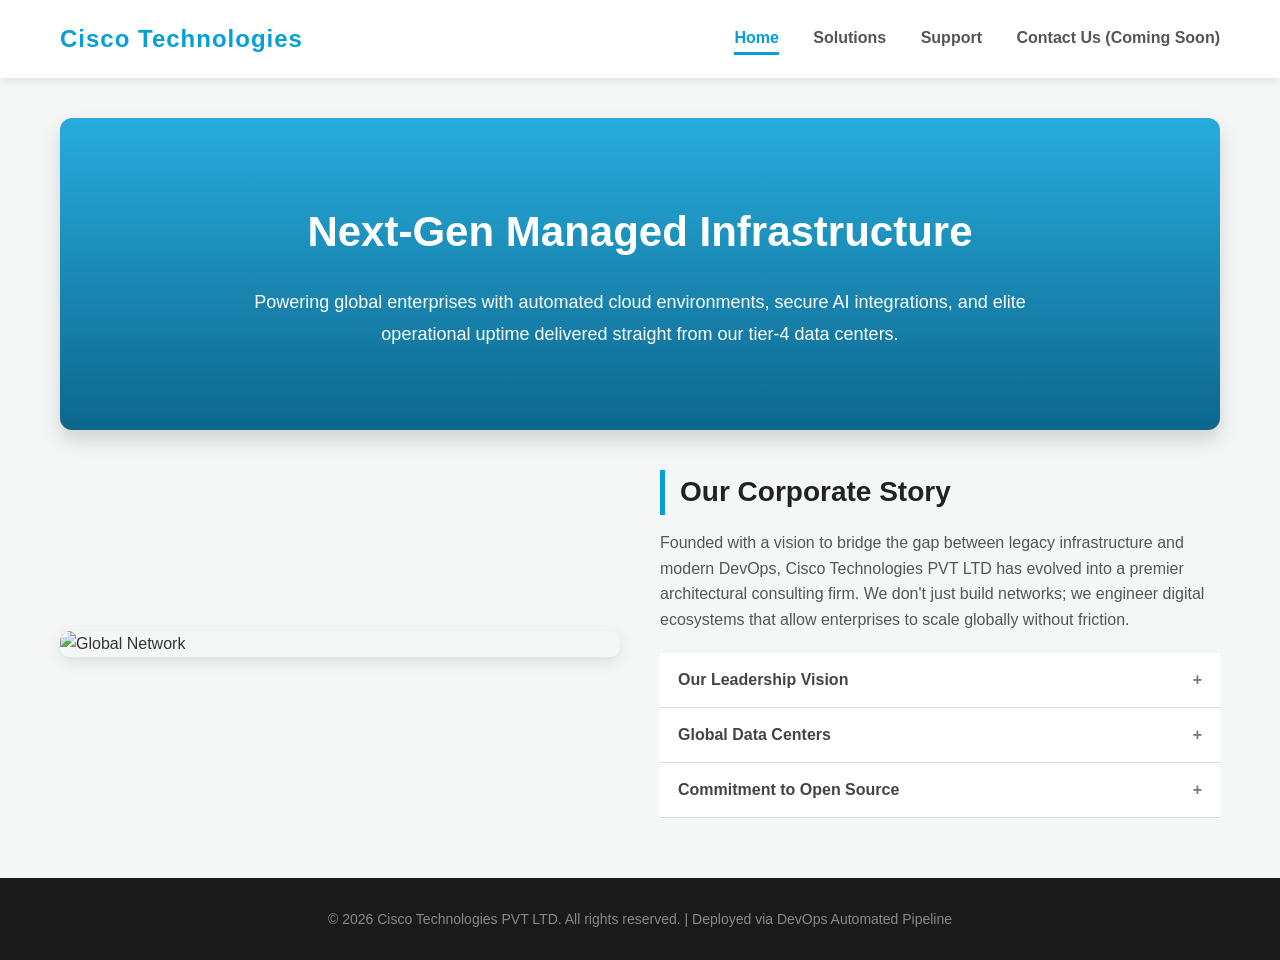
==== index.html @ 7c7de649 "Phase 2: Built Python API and wired frontend to database" ====
<!DOCTYPE html>
<html lang="en">
<head>
    <meta charset="UTF-8">
    <meta name="viewport" content="width=device-width, initial-scale=1.0">
    <title>Cisco Technologies | Global Enterprise Infrastructure</title>
    <style>
        /* Base Reset and Typography */
        * { margin: 0; padding: 0; box-sizing: border-box; }
        body { font-family: 'Segoe UI', Tahoma, Geneva, Verdana, sans-serif; background-color: #f4f7f6; color: #333; line-height: 1.6; }

        /* Header & Navigation Styling */
        header { background-color: #ffffff; box-shadow: 0 2px 10px rgba(0,0,0,0.1); position: sticky; top: 0; z-index: 1000; }
        .nav-container { max-width: 1200px; margin: 0 auto; display: flex; justify-content: space-between; align-items: center; padding: 20px; }
        .logo { font-size: 24px; font-weight: 800; color: #049fd9; letter-spacing: 1px; }
        nav .nav-btn { background: none; border: none; font-size: 16px; font-weight: 600; color: #555; margin-left: 30px; cursor: pointer; padding: 5px 0; transition: all 0.3s; }
        nav .nav-btn:hover, nav .nav-btn.active { color: #049fd9; border-bottom: 3px solid #049fd9; }

        /* Main Content Containment */
        main { max-width: 1200px; margin: 40px auto; padding: 0 20px; min-height: 70vh; }
        .tab-content { display: none; animation: fadeIn 0.4s ease-in-out; }
        .tab-content.active { display: block; }
        @keyframes fadeIn { from { opacity: 0; transform: translateY(10px); } to { opacity: 1; transform: translateY(0); } }

        /* Advanced Hero Section */
        .hero { 
            background: linear-gradient(rgba(4, 159, 217, 0.85), rgba(0, 95, 135, 0.95)), url('https://images.unsplash.com/photo-1558494949-ef010cbdcc31?auto=format&fit=crop&q=80&w=2000') center/cover; 
            color: white; padding: 80px 40px; border-radius: 12px; text-align: center; margin-bottom: 40px; box-shadow: 0 10px 20px rgba(0,0,0,0.15);
        }
        .hero h1 { font-size: 42px; margin-bottom: 20px; font-weight: 700; }
        .hero p { font-size: 18px; max-width: 800px; margin: 0 auto; line-height: 1.8; }

        /* Story Section (Home) */
        .story-section { display: grid; grid-template-columns: 1fr 1fr; gap: 40px; align-items: center; margin-bottom: 40px; }
        .story-img { width: 100%; border-radius: 10px; box-shadow: 0 5px 15px rgba(0,0,0,0.1); }
        .story-text h2 { font-size: 28px; color: #222; margin-bottom: 15px; border-left: 5px solid #049fd9; padding-left: 15px; }
        
        /* Accordion (Home) */
        .accordion { background-color: #fff; color: #444; cursor: pointer; padding: 18px; width: 100%; border: none; text-align: left; outline: none; font-size: 16px; font-weight: bold; transition: 0.4s; border-bottom: 1px solid #ddd; }
        .accordion:hover, .accordion.active { background-color: #f1f8fc; color: #049fd9; }
        .accordion:after { content: '\002B'; color: #777; font-weight: bold; float: right; margin-left: 5px; }
        .accordion.active:after { content: "\2212"; }
        .panel { padding: 0 18px; background-color: white; max-height: 0; overflow: hidden; transition: max-height 0.2s ease-out; }
        .panel p { padding: 15px 0; color: #555; }

        /* Grid Layouts */
        .section-title { font-size: 28px; color: #222; margin-bottom: 25px; border-left: 5px solid #049fd9; padding-left: 15px; }
        .grid { display: grid; grid-template-columns: repeat(auto-fit, minmax(320px, 1fr)); gap: 30px; margin-bottom: 40px; }
        
        /* Interactive Cards */
        .card { background: white; padding: 35px; border-radius: 10px; box-shadow: 0 4px 15px rgba(0,0,0,0.05); transition: transform 0.3s, box-shadow 0.3s; border-top: 4px solid #eaeaea; cursor: pointer; }
        .card:hover { transform: translateY(-5px); box-shadow: 0 8px 25px rgba(0,0,0,0.1); border-top-color: #049fd9; }
        .card h3 { margin-bottom: 15px; color: #111; font-size: 20px; }
        .card p { color: #666; font-size: 15px; }

        /* Solution Detail View */
        .solution-detail { display: none; background: white; padding: 40px; border-radius: 10px; box-shadow: 0 4px 15px rgba(0,0,0,0.05); animation: fadeIn 0.3s ease-in-out; }
        .back-btn { background: none; border: 1px solid #049fd9; color: #049fd9; padding: 8px 16px; border-radius: 5px; cursor: pointer; font-weight: bold; margin-bottom: 20px; transition: 0.3s; }
        .back-btn:hover { background: #049fd9; color: white; }
        .offerings-list { margin-top: 20px; list-style: none; }
        .offerings-list li { background: #f9f9f9; margin-bottom: 10px; padding: 20px; border-left: 4px solid #049fd9; border-radius: 4px; }
        .offerings-list h4 { color: #222; font-size: 18px; margin-bottom: 5px; }

        /* Global Footer */
        footer { background-color: #1a1a1a; color: #888; text-align: center; padding: 30px; font-size: 14px; margin-top: 60px; }
    </style>
</head>
<body>

    <header>
        <div class="nav-container">
            <div class="logo">Cisco Technologies</div>
            <nav>
                <button class="nav-btn active" onclick="switchTab('home')">Home</button>
                <button class="nav-btn" onclick="switchTab('solutions')">Solutions</button>
                <button class="nav-btn" onclick="switchTab('support')">Support</button>
                <button class="nav-btn" onclick="switchTab('contact')">Contact Us (Coming Soon)</button>
            </nav>
        </div>
    </header>

    <main>
        <div id="home" class="tab-content active">
            <section class="hero">
                <h1>Next-Gen Managed Infrastructure</h1>
                <p>Powering global enterprises with automated cloud environments, secure AI integrations, and elite operational uptime delivered straight from our tier-4 data centers.</p>
            </section>
            
            <section class="story-section">
                <img src="https://images.unsplash.com/photo-1451187580459-43490279c0fa?auto=format&fit=crop&q=80&w=800" alt="Global Network" class="story-img">
                <div class="story-text">
                    <h2>Our Corporate Story</h2>
                    <p style="margin-bottom: 20px; color: #555;">Founded with a vision to bridge the gap between legacy infrastructure and modern DevOps, Cisco Technologies PVT LTD has evolved into a premier architectural consulting firm. We don't just build networks; we engineer digital ecosystems that allow enterprises to scale globally without friction.</p>
                    
                    <button class="accordion">Our Leadership Vision</button>
                    <div class="panel">
                        <p>Our CEO believes that the future of enterprise IT lies in decoupled architectures. By moving away from monolithic designs, we empower businesses to be agile, resilient, and ready for AI integration.</p>
                    </div>

                    <button class="accordion">Global Data Centers</button>
                    <div class="panel">
                        <p>We operate out of Tier-4 facilities equipped with N+2 redundancy. Our Texas headquarters serves as the central command for routing global BGP traffic and managing containerized workloads.</p>
                    </div>

                    <button class="accordion">Commitment to Open Source</button>
                    <div class="panel">
                        <p>We heavily leverage open-source container orchestration (Docker/Kubernetes) and Linux ecosystems, ensuring our clients are never locked into proprietary vendor constraints.</p>
                    </div>
                </div>
            </section>
        </div>

        <div id="solutions" class="tab-content">
            <div id="solutions-main">
                <h2 class="section-title">Select a Solution Architecture</h2>
                <div class="grid">
                    <div class="card" onclick="showDetail('cloud')">
                        <h3>Cloud Migration & Hybrid IaaS</h3>
                        <p>Seamless transition designs integrating your on-premise infrastructure with AWS, Azure, and Google Cloud perimeters. Click to view offerings.</p>
                    </div>
                    <div class="card" onclick="showDetail('ai')">
                        <h3>Artificial Intelligence (AI)</h3>
                        <p>Deploy private, secure Large Language Models (LLMs) and machine learning pipelines tailored to your proprietary data. Click to view offerings.</p>
                    </div>
                    <div class="card" onclick="showDetail('ucaas')">
                        <h3>UCaaS & CCaaS</h3>
                        <p>Unified Communications and Contact Center architectures built on Webex and legacy integrations. Click to view offerings.</p>
                    </div>
                </div>
            </div>

            <div id="detail-cloud" class="solution-detail">
                <button class="back-btn" onclick="hideDetail()">← Back to Solutions</button>
                <h2 class="section-title">Cloud Migration Offerings</h2>
                <p>We provide full-stack migration services across the top three global cloud providers.</p>
                <ul class="offerings-list">
                    <li>
                        <h4>AWS Landing Zone Setup</h4>
                        <p>Automated VPC provisioning, Transit Gateway routing, and IAM security policies using Terraform.</p>
                    </li>
                    <li>
                        <h4>Azure Hybrid Active Directory</h4>
                        <p>Seamless integration of on-premise AD with Entra ID (Azure AD) for single sign-on (SSO) across enterprise apps.</p>
                    </li>
                    <li>
                        <h4>GCP Kubernetes Migration</h4>
                        <p>Refactoring legacy monolithic applications into microservices running on Google Kubernetes Engine (GKE).</p>
                    </li>
                </ul>
            </div>

            <div id="detail-ai" class="solution-detail">
                <button class="back-btn" onclick="hideDetail()">← Back to Solutions</button>
                <h2 class="section-title">AI & Data Pipelines</h2>
                <ul class="offerings-list">
                    <li>
                        <h4>Private Enterprise LLMs</h4>
                        <p>Deployment of offline, secure Llama 3 models on local GPUs to ensure zero data leakage to public AI providers.</p>
                    </li>
                    <li>
                        <h4>RAG Architecture (Retrieval-Augmented Generation)</h4>
                        <p>Connecting your corporate SharePoint and SQL databases to an AI chatbot for internal knowledge querying.</p>
                    </li>
                </ul>
            </div>

            <div id="detail-ucaas" class="solution-detail">
                <button class="back-btn" onclick="hideDetail()">← Back to Solutions</button>
                <h2 class="section-title">Unified Communications Offerings</h2>
                <ul class="offerings-list">
                    <li>
                        <h4>Webex Calling Migration</h4>
                        <p>Porting legacy PBX extensions to the Webex Cloud, including SIP Trunk routing and auto-attendant configuration.</p>
                    </li>
                    <li>
                        <h4>Omnichannel Contact Center</h4>
                        <p>Integrating Webex Contact Center with Salesforce CRM for intelligent skills-based routing via Voice, Chat, and SMS.</p>
                    </li>
                </ul>
            </div>
        </div>

        <div id="support" class="tab-content">
            <h2 class="section-title">Technical Assistance Center (TAC)</h2>
            <p style="margin-bottom: 30px; color: #555;">Open a service request with our global engineering team. Priority 1 (Network Down) events are automatically routed to the on-call Site Reliability Engineer.</p>
            
            <div class="contact-wrapper">
                <form id="supportForm" onsubmit="submitTicket(event)">
                    <div class="form-group">
                        <label for="reqName">Requester Name</label>
                        <input type="text" id="reqName" required placeholder="Jane Doe">
                    </div>
                    <div class="form-group">
                        <label for="reqEmail">Corporate Email</label>
                        <input type="email" id="reqEmail" required placeholder="jane.doe@enterprise.com">
                    </div>
                    <div style="display: grid; grid-template-columns: 1fr 1fr; gap: 20px;">
                        <div class="form-group">
                            <label for="ticketSeverity">Severity Level</label>
                            <select id="ticketSeverity" required style="width: 100%; padding: 12px; border: 1px solid #ddd; border-radius: 6px; font-size: 16px;">
                                <option value="P4">P4 - Low (Information Request)</option>
                                <option value="P3">P3 - Normal (Degraded Performance)</option>
                                <option value="P2">P2 - High (Partial Outage)</option>
                                <option value="P1">P1 - Critical (System Down)</option>
                            </select>
                        </div>
                        <div class="form-group">
                            <label for="ticketCategory">Architecture Category</label>
                            <select id="ticketCategory" required style="width: 100%; padding: 12px; border: 1px solid #ddd; border-radius: 6px; font-size: 16px;">
                                <option value="Cloud">Cloud & IaaS</option>
                                <option value="Network">BGP & Edge Networking</option>
                                <option value="UCaaS">Voice & UCaaS</option>
                                <option value="AI">AI Pipelines</option>
                            </select>
                        </div>
                    </div>
                    <div class="form-group">
                        <label for="ticketDesc">Issue Description</label>
                        <textarea id="ticketDesc" rows="5" required placeholder="Please provide specific error logs or behavioral symptoms..."></textarea>
                    </div>
                    <button type="submit" class="submit-btn">Generate Support Ticket</button>
                </form>

                <div class="corporate-info">
                    <h3>Service Level Agreements (SLA)</h3>
                    <p><strong>P1 Critical:</strong> 15 Minute Response</p>
                    <p><strong>P2 High:</strong> 1 Hour Response</p>
                    <p><strong>P3 Normal:</strong> 4 Hour Response</p>
                    <p><strong>P4 Low:</strong> Next Business Day</p>
                    <hr style="border-color: #444; margin: 20px 0;">
                    <p><em>* Future State: Tickets will be automatically synced to our global ServiceNow (SNOW) instance for ITIL tracking.</em></p>
                </div>
            </div>
        </div>

        <div id="contact" class="tab-content"><h2 class="section-title">Under Construction (Phase 2)</h2></div>
    </main>

    <footer>
        <p>&copy; 2026 Cisco Technologies PVT LTD. All rights reserved. | Deployed via DevOps Automated Pipeline</p>
    </footer>

    <script>
        // Tab-Switching Logic
        function switchTab(tabId) {
            document.querySelectorAll('.tab-content').forEach(content => content.classList.remove('active'));
            document.querySelectorAll('.nav-btn').forEach(btn => btn.classList.remove('active'));
            document.getElementById(tabId).classList.add('active');
            event.currentTarget.classList.add('active');
            // Reset solution views if navigating away
            if(tabId !== 'solutions') hideDetail();
        }

        // Accordion Logic for Home Page
        var acc = document.getElementsByClassName("accordion");
        for (var i = 0; i < acc.length; i++) {
            acc[i].addEventListener("click", function() {
                this.classList.toggle("active");
                var panel = this.nextElementSibling;
                if (panel.style.maxHeight) {
                    panel.style.maxHeight = null;
                } else {
                    panel.style.maxHeight = panel.scrollHeight + "px";
                } 
            });
        }

        // Drill-Down Logic for Solutions Page
        function showDetail(id) {
            document.getElementById('solutions-main').style.display = 'none';
            document.querySelectorAll('.solution-detail').forEach(detail => detail.style.display = 'none');
            document.getElementById('detail-' + id).style.display = 'block';
        }

        function hideDetail() {
            document.querySelectorAll('.solution-detail').forEach(detail => detail.style.display = 'none');
            document.getElementById('solutions-main').style.display = 'block';
        }
        // Connect the Frontend to the Python API
        async function submitTicket(event) {
            event.preventDefault(); // Stop page reload
            
            // Package the data into a JSON object
            const ticketPayload = {
                requester: document.getElementById('reqName').value,
                email: document.getElementById('reqEmail').value,
                severity: document.getElementById('ticketSeverity').value,
                category: document.getElementById('ticketCategory').value,
                description: document.getElementById('ticketDesc').value
            };

            try {
                // Send the JSON payload to the Python API
                const response = await fetch('http://ciscotechnologies.com:5000/api/ticket', {
                    method: 'POST',
                    headers: {
                        'Content-Type': 'application/json'
                    },
                    body: JSON.stringify(ticketPayload)
                });

                if (response.ok) {
                    alert("Success! Ticket has been routed through the Python API and saved to the PostgreSQL database.");
                    document.getElementById('supportForm').reset();
                } else {
                    alert("Error: The database rejected the ticket.");
                }
            } catch (error) {
                console.error("Network Error:", error);
                alert("Critical Error: The Python API is currently unreachable.");
            }
        }
    </script>
</body>
</html>
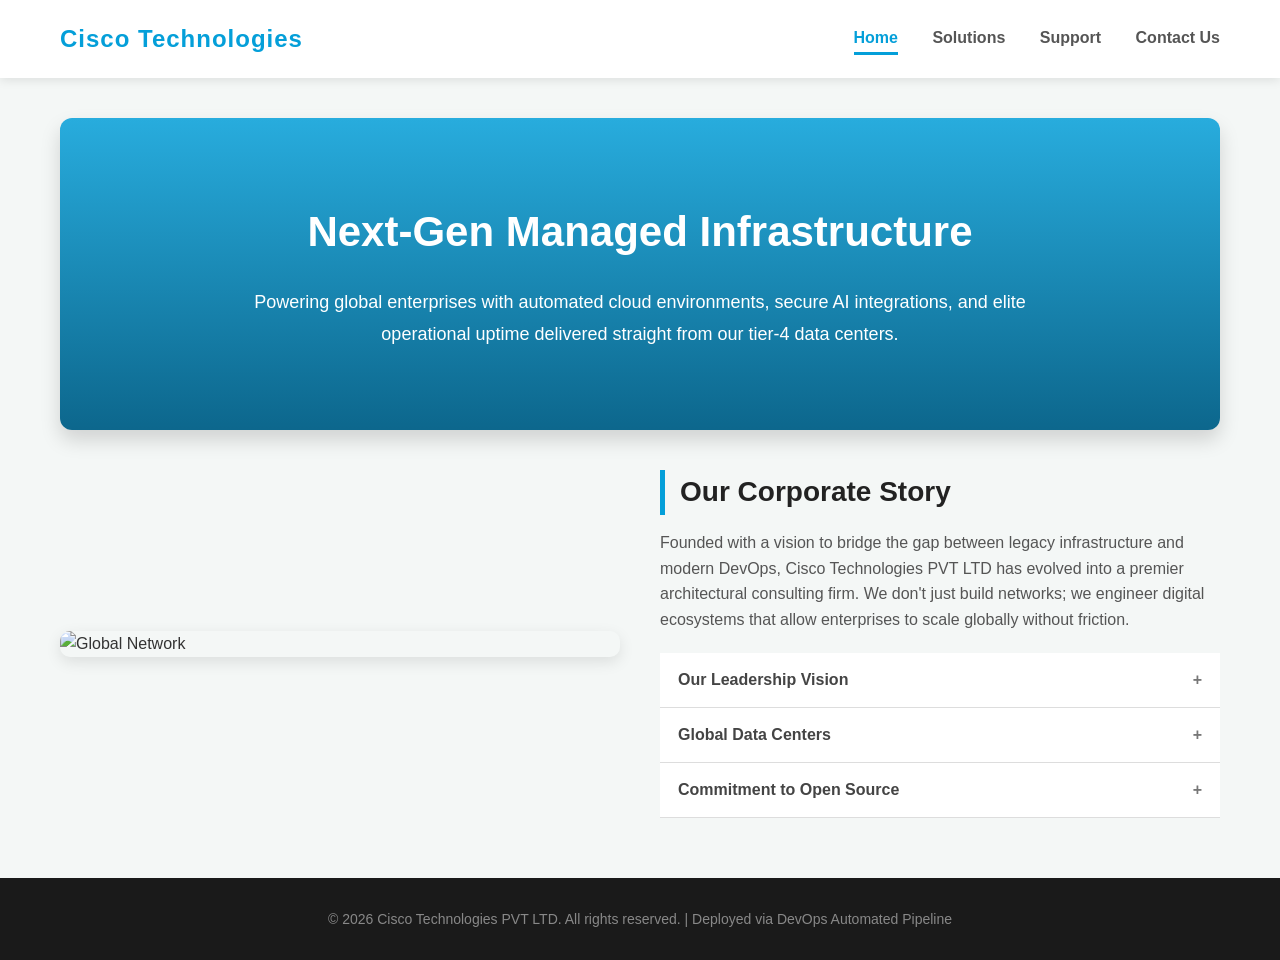
==== commit 7979dc32: "Added contact banner" ====
--- a/index.html
+++ b/index.html
@@ -74,7 +74,7 @@
                 <button class="nav-btn active" onclick="switchTab('home')">Home</button>
                 <button class="nav-btn" onclick="switchTab('solutions')">Solutions</button>
                 <button class="nav-btn" onclick="switchTab('support')">Support</button>
-                <button class="nav-btn" onclick="switchTab('contact')">Contact Us (Coming Soon)</button>
+                <button class="nav-btn" onclick="switchTab('contact')">Contact Us</button>
             </nav>
         </div>
     </header>
@@ -221,6 +221,12 @@
                     <button type="submit" class="submit-btn">Generate Support Ticket</button>
                 </form>
 
+                <div id="successMessage" style="display: none; background: #d4edda; color: #155724; padding: 30px; border-radius: 8px; border: 1px solid #c3e6cb; margin-bottom: 20px; text-align: center;">
+                        <h3 style="margin-bottom: 15px; font-size: 24px;">✅ Ticket Submitted Successfully</h3>
+                        <p id="successText" style="font-size: 18px; font-weight: bold;"></p>
+                        <button onclick="resetForm()" class="submit-btn" style="margin-top: 20px; width: auto; padding: 10px 20px;">Open Another Ticket</button>
+                    </div>
+
                 <div class="corporate-info">
                     <h3>Service Level Agreements (SLA)</h3>
                     <p><strong>P1 Critical:</strong> 15 Minute Response</p>
@@ -233,7 +239,33 @@
             </div>
         </div>
 
-        <div id="contact" class="tab-content"><h2 class="section-title">Under Construction (Phase 2)</h2></div>
+        <div id="contact" class="tab-content">
+            <h2 class="section-title">Global Headquarters</h2>
+            <p style="margin-bottom: 30px; color: #555;">Reach out to our enterprise architecture team for strategic consulting, partnership inquiries, or general information.</p>
+            
+            <div class="grid">
+                <div class="card" style="text-align: center;">
+                    <h3 style="color: #049fd9; margin-bottom: 10px;">📍 Headquarters</h3>
+                    <p><strong>Cisco Technologies PVT LTD</strong><br>
+                    100 Enterprise Way, Suite 500<br>
+                    Austin, TX 78701<br>
+                    United States</p>
+                </div>
+                
+                <div class="card" style="text-align: center;">
+                    <h3 style="color: #049fd9; margin-bottom: 10px;">✉️ Email Us</h3>
+                    <p>For general inquiries and partnerships:<br>
+                    <strong><a href="mailto:info@ciscotechnologies.com" style="color: #333; text-decoration: none;">info@ciscotechnologies.com</a></strong></p>
+                </div>
+                
+                <div class="card" style="text-align: center;">
+                    <h3 style="color: #049fd9; margin-bottom: 10px;">📞 Call Us</h3>
+                    <p>Global Switchboard:<br>
+                    <strong>+1 (800) 555-0199</strong><br>
+                    <small>Mon-Fri, 8AM - 6PM CST</small></p>
+                </div>
+            </div>
+        </div>
     </main>
 
     <footer>
@@ -278,9 +310,8 @@
         }
         // Connect the Frontend to the Python API
         async function submitTicket(event) {
-            event.preventDefault(); // Stop page reload
+            event.preventDefault(); 
             
-            // Package the data into a JSON object
             const ticketPayload = {
                 requester: document.getElementById('reqName').value,
                 email: document.getElementById('reqEmail').value,
@@ -290,18 +321,18 @@
             };
 
             try {
-                // Send the JSON payload to the Python API
-                const response = await fetch('http://ciscotechnologies.com:5000/api/ticket', {
+                const response = await fetch(`http://${window.location.hostname}:5000/api/ticket`, {
                     method: 'POST',
-                    headers: {
-                        'Content-Type': 'application/json'
-                    },
+                    headers: { 'Content-Type': 'application/json' },
                     body: JSON.stringify(ticketPayload)
                 });
 
                 if (response.ok) {
-                    alert("Success! Ticket has been routed through the Python API and saved to the PostgreSQL database.");
-                    document.getElementById('supportForm').reset();
+                    const result = await response.json();
+                    // Hide the form and show the success message with the ID
+                    document.getElementById('supportForm').style.display = 'none';
+                    document.getElementById('successMessage').style.display = 'block';
+                    document.getElementById('successText').innerText = `Your request ID #${result.ticket_id} is created. Our support team will contact you soon.`;
                 } else {
                     alert("Error: The database rejected the ticket.");
                 }
@@ -310,6 +341,13 @@
                 alert("Critical Error: The Python API is currently unreachable.");
             }
         }
+
+        // Reset the form to submit another ticket
+        function resetForm() {
+            document.getElementById('supportForm').reset();
+            document.getElementById('supportForm').style.display = 'block';
+            document.getElementById('successMessage').style.display = 'none';
+        }
     </script>
 </body>
 </html>
